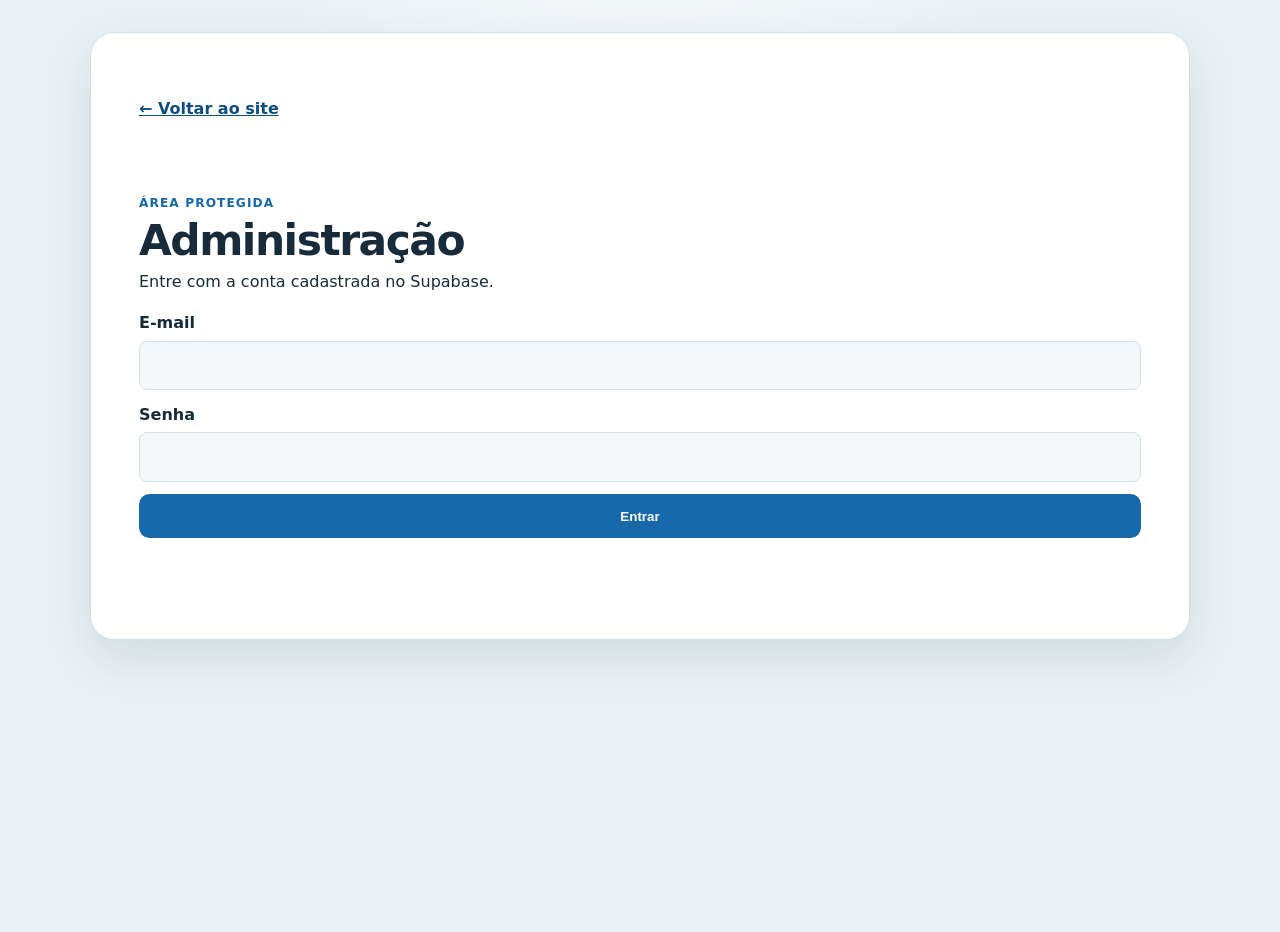
==== admin/index.html @ e7183176 "feat: adiciona portal integrado ao Supabase" ====
<!doctype html><html lang="pt-BR"><head><meta charset="utf-8"><meta name="viewport" content="width=device-width, initial-scale=1"><meta name="robots" content="noindex,nofollow"><title>Administração | IASD Vila Eduardo</title><link rel="stylesheet" href="../assets/css/site.css"></head><body class="admin-body"><main class="admin-shell"><a href="../index.html" class="text-link">← Voltar ao site</a><section id="loginView"><p class="eyebrow">Área protegida</p><h1>Administração</h1><p>Entre com a conta cadastrada no Supabase.</p><form id="loginForm" class="admin-form"><label>E-mail<input name="email" type="email" autocomplete="email" required></label><label>Senha<input name="password" type="password" autocomplete="current-password" required></label><button class="btn-primary">Entrar</button><p class="form-status" role="status"></p></form></section><section id="dashboardView" hidden><div class="admin-top"><div><p class="eyebrow">Painel</p><h1>Conteúdo do portal</h1><p id="adminIdentity"></p></div><button id="signOut" class="btn-secondary">Sair</button></div><p id="adminNotice" class="form-status" role="status"></p><div class="admin-grid"><section><h2>Novo evento</h2><form id="eventForm" class="admin-form"><label>Título<input name="title" required maxlength="120"></label><label>Descrição<textarea name="description" rows="3"></textarea></label><label>Data e horário<input name="starts_at" type="datetime-local" required></label><label>Local<input name="location"></label><label>Departamento<input name="department"></label><label class="check-label"><input name="published" type="checkbox" checked> Publicar agora</label><button class="btn-primary">Salvar evento</button></form></section><section><h2>Novo álbum</h2><form id="albumForm" class="admin-form"><label>Título<input name="title" required maxlength="120"></label><label>Descrição<textarea name="description" rows="3"></textarea></label><label>Data<input name="event_date" type="date"></label><label class="check-label"><input name="published" type="checkbox" checked> Publicar agora</label><button class="btn-primary">Criar álbum</button></form><div id="uploadArea" class="upload-area" hidden><p>Selecione um álbum para enviar fotos.</p></div></section></div><section><h2>Eventos cadastrados</h2><div id="eventAdminList" class="admin-list"></div></section><section><h2>Álbuns cadastrados</h2><div id="albumAdminList" class="admin-list"></div></section></section></main><script src="../assets/js/config.js"></script><script type="module" src="../assets/js/admin.js"></script></body></html>
---- assets/css/site.css ----
:root {
  --bg: #eaf1f6; --surface: #ffffff; --surface-alt: #f4f8fb; --text: #172b3a;
  --muted: #526575; --line: #d5e0e8; --accent: #1769aa; --accent-dark: #0e4d80;
  --focus: #0b75d1; --shadow: 0 18px 45px rgb(24 54 76 / .12); --soft-shadow: 0 8px 20px rgb(24 54 76 / .09);
  color-scheme: light;
}
html.dark-theme {
  --bg: #0b1926; --surface: #102a43; --surface-alt: #15344f; --text: #f1f7fc;
  --muted: #bdd0df; --line: #2b4d67; --accent: #6dc4ff; --accent-dark: #a8dcff;
  --focus: #a8dcff; --shadow: 0 18px 45px rgb(0 0 0 / .35); --soft-shadow: 0 8px 20px rgb(0 0 0 / .24);
  color-scheme: dark;
}
html.sabbath-mode { --bg: #f5f1eb; --surface: #fffdf9; --surface-alt: #f8f2eb; --text: #3e352c; --muted: #6e6257; --line: #e7dacf; --accent: #a6633d; --accent-dark: #814629; --focus: #8b4827; }
html.sabbath-mode.dark-theme { --bg: #211b16; --surface: #2c241e; --surface-alt: #352b23; --text: #f3eae0; --muted: #d5c5b6; --line: #58473a; --accent: #e1a47d; --accent-dark: #ffd1b1; --focus: #ffd1b1; }

* { box-sizing: border-box; }
html { scroll-behavior: smooth; scroll-padding-top: 5rem; }
body { min-width: 320px; margin: 0; background: radial-gradient(circle at 50% -20%, #ffffffa8 0, transparent 32%), var(--bg); color: var(--text); font: 400 1rem/1.55 system-ui, -apple-system, "Segoe UI", sans-serif; }
a { color: inherit; } h1, h2, h3, p { margin-top: 0; } h1, h2, h3 { text-wrap: balance; }
.sr-only { position: absolute; width: 1px; height: 1px; padding: 0; margin: -1px; overflow: hidden; clip: rect(0, 0, 0, 0); white-space: nowrap; border: 0; }
.skip-link { position: fixed; top: .75rem; left: .75rem; z-index: 30; padding: .7rem 1rem; border-radius: .5rem; background: var(--text); color: var(--surface); transform: translateY(-180%); transition: transform .2s ease; }
.skip-link:focus { transform: translateY(0); }

.site-nav { position: sticky; top: .75rem; z-index: 10; display: flex; justify-content: center; gap: .25rem; width: fit-content; max-width: calc(100% - 6rem); margin: .75rem auto -1.2rem; padding: .35rem; border: 1px solid color-mix(in srgb, var(--line), transparent 15%); border-radius: 999px; background: color-mix(in srgb, var(--surface), transparent 8%); box-shadow: var(--soft-shadow); backdrop-filter: blur(12px); }
.site-nav a { padding: .4rem .65rem; border-radius: 999px; color: var(--muted); font-size: .8rem; font-weight: 750; text-decoration: none; }
.site-nav a:hover { background: var(--surface-alt); color: var(--accent-dark); }

.page-shell { width: min(100% - 2rem, 820px); margin: clamp(2rem, 6vw, 4rem) auto; padding: clamp(1.25rem, 4vw, 3rem); border: 1px solid var(--line); border-radius: 1.75rem; background: var(--surface); box-shadow: var(--shadow); overflow: clip; }
.hero { position: relative; isolation: isolate; padding: clamp(1.5rem, 4vw, 2.5rem); border: 1px solid color-mix(in srgb, var(--accent), transparent 76%); border-radius: 1.25rem; background: linear-gradient(135deg, color-mix(in srgb, var(--accent), transparent 94%), transparent 52%), var(--surface-alt); text-align: center; overflow: hidden; }
.hero-art { position: absolute; inset: auto -7rem -15rem auto; z-index: -1; width: 29rem; pointer-events: none; opacity: .045; }
.hero-art img { width: 100%; height: auto; filter: brightness(0) invert(1); }
.logo { display: block; width: min(100%, 290px); height: auto; margin: 0 auto 1rem; }
.eyebrow, .section-kicker { margin-bottom: .35rem; color: var(--accent); font-size: .76rem; font-weight: 850; letter-spacing: .09em; text-transform: uppercase; }
h1 { margin-bottom: .4rem; font-size: clamp(1.85rem, 6vw, 2.65rem); line-height: 1.08; letter-spacing: -.035em; }
h2 { margin-bottom: 0; font-size: clamp(1.45rem, 4vw, 1.85rem); line-height: 1.15; letter-spacing: -.025em; }
h3 { font-size: 1.06rem; line-height: 1.25; }
.welcome-message { margin-bottom: 1rem; font-weight: 700; }
.bible-verse { max-width: 42rem; margin: 1rem auto 0; padding: .9rem 1rem; border-inline-start: 4px solid var(--accent); border-radius: 0 .75rem .75rem 0; background: color-mix(in srgb, var(--surface), transparent 20%); color: var(--muted); font-size: .94rem; text-align: left; }
.bible-verse cite { display: block; margin-top: .2rem; font-style: normal; font-weight: 750; }
.hero-actions { display: flex; flex-wrap: wrap; justify-content: center; gap: .65rem; margin-top: 1.25rem; }
.hero-primary, .hero-secondary { display: inline-flex; align-items: center; justify-content: center; gap: .45rem; min-height: 2.8rem; padding: .65rem 1rem; border: 2px solid var(--accent); border-radius: .7rem; font-size: .9rem; font-weight: 800; text-decoration: none; transition: transform .2s ease, box-shadow .2s ease, background-color .2s ease; }
.hero-primary { background: var(--accent); color: #fff; box-shadow: 0 8px 16px color-mix(in srgb, var(--accent), transparent 70%); }
.hero-secondary { color: var(--accent-dark); background: color-mix(in srgb, var(--surface), transparent 12%); }

section { margin-top: clamp(2.75rem, 7vw, 4.5rem); }
.section-heading { margin-bottom: 1rem; }
.schedule-section { padding: clamp(1rem, 3vw, 1.6rem); border: 1px solid var(--line); border-radius: 1.15rem; background: var(--surface-alt); }
.schedule-countdown { display: inline-flex; margin-bottom: 1rem; padding: .45rem .75rem; border: 1px solid color-mix(in srgb, var(--accent), transparent 72%); border-radius: 999px; color: var(--accent-dark); background: color-mix(in srgb, var(--accent), transparent 94%); font-size: .87rem; font-weight: 750; }
.schedule-grid { display: grid; grid-template-columns: repeat(2, minmax(0, 1fr)); gap: .8rem; padding: 0; margin: 0; list-style: none; }
.schedule-card { display: flex; gap: .7rem; min-width: 0; padding: 1rem; border: 1px solid var(--line); border-radius: .85rem; background: var(--surface); box-shadow: 0 1px 0 rgb(255 255 255 / .3) inset; transition: transform .2s ease, border-color .2s ease, box-shadow .2s ease; }
.schedule-card:hover { transform: translateY(-2px); border-color: color-mix(in srgb, var(--accent), var(--line) 55%); box-shadow: var(--soft-shadow); }
.schedule-card.is-next-event { border-color: var(--accent); box-shadow: 0 0 0 3px color-mix(in srgb, var(--accent), transparent 85%); }
.schedule-icon { font-size: 1.4rem; }.schedule-card h3 { margin-bottom: .1rem; }.schedule-card p { margin-bottom: 0; color: var(--muted); font-size: .85rem; }.schedule-card .schedule-time { color: var(--accent); font-size: 1.12rem; font-weight: 850; }.schedule-invite { margin: 1rem 0 0; color: var(--muted); }
.inline-action { display: inline-flex; gap: .35rem; align-items: center; margin-top: .75rem; padding: .45rem .6rem; border-radius: .5rem; background: #167d47; color: #fff; font-size: .78rem; font-weight: 750; text-decoration: none; }

.channels-section > p { color: var(--muted); }.link-list { display: grid; gap: .7rem; }.link { display: grid; grid-template-columns: 1.6rem 1fr auto; align-items: center; gap: .35rem; min-height: 3.65rem; padding: .75rem 1rem; border: 1px solid transparent; border-radius: .85rem; color: #fff; font-weight: 750; text-decoration: none; box-shadow: 0 3px 8px rgb(0 0 0 / .07); transition: transform .2s ease, box-shadow .2s ease, filter .2s ease; }.link:hover { transform: translateY(-2px); box-shadow: 0 9px 18px rgb(0 0 0 / .13); }.link span { font-size: .78rem; font-weight: 600; opacity: .88; }.instagram { background: #b92d67; }.instagram-jovens { background: linear-gradient(135deg, #168dcc, #9d3174); }.youtube-official { background: #c62828; }.location { background: #2764b2; }.prayer { background: #7b3c98; }.whatsapp { background: #167d47; }
.service-links { display: flex; flex-wrap: wrap; gap: .5rem 1rem; margin-top: 1rem; }.service-links a { color: var(--accent-dark); font-size: .9rem; font-weight: 750; }

.department-list { display: grid; gap: 1rem; }.department-block { position: relative; padding: 1.3rem; border: 1px solid var(--line); border-radius: 1rem; background: var(--surface-alt); overflow: hidden; transition: transform .2s ease, border-color .2s ease, box-shadow .2s ease; }.department-block:hover { transform: translateY(-3px); border-color: color-mix(in srgb, var(--accent), var(--line) 55%); box-shadow: var(--soft-shadow); }.department-block h3 { margin-bottom: .5rem; }.department-block p { color: var(--muted); }.department-icon, .department-logo { display: grid; place-items: center; width: 3.75rem; height: 3.75rem; margin-bottom: .75rem; border-radius: .8rem; background: var(--surface); color: #138db8; font-size: 1.8rem; object-fit: contain; }.interessados .department-logo { border: 2px solid #c95454; }.aventureiros .department-logo { border: 2px solid #6a04f0; }.asa .department-logo { border: 2px solid #0a9d54; }.desbravadores .department-logo { border: 2px solid #f85d04; }
.button-group { display: flex; flex-wrap: wrap; gap: .6rem; }.btn-primary, .btn-secondary { display: inline-flex; align-items: center; justify-content: center; min-height: 2.75rem; padding: .6rem .9rem; border: 2px solid var(--accent); border-radius: .65rem; font-weight: 800; text-decoration: none; transition: transform .2s ease, box-shadow .2s ease; }.btn-primary { color: #fff; background: var(--accent); }.btn-secondary { color: var(--accent-dark); background: transparent; }.interessados .btn-primary { background: #c95454; border-color: #c95454; }.aventureiros .btn-primary { background: #6a04f0; border-color: #6a04f0; }.asa .btn-primary { background: #09864a; border-color: #09864a; }.desbravadores .btn-primary { background: #dc5708; border-color: #dc5708; }
footer { margin-top: 3rem; padding-top: 1rem; border-top: 1px solid var(--line); color: var(--muted); font-size: .85rem; text-align: center; }footer p { margin-bottom: .25rem; }
.theme-toggle { position: fixed; top: 1rem; right: 1rem; z-index: 20; display: inline-flex; align-items: center; gap: .4rem; min-height: 2.75rem; padding: .55rem .7rem; border: 1px solid var(--line); border-radius: 999px; background: color-mix(in srgb, var(--surface), transparent 5%); color: var(--text); box-shadow: var(--soft-shadow); backdrop-filter: blur(12px); cursor: pointer; }.theme-toggle-label { font-size: .78rem; font-weight: 750; }
a:focus-visible, button:focus-visible { outline: 3px solid var(--focus); outline-offset: 3px; }.hero-primary:hover, .hero-secondary:hover, .btn-primary:hover, .btn-secondary:hover { transform: translateY(-2px); box-shadow: var(--soft-shadow); }
html.js-enabled [data-reveal] { opacity: 0; transform: translateY(14px); transition: opacity .5s ease, transform .5s ease; }html.js-enabled [data-reveal].is-visible { opacity: 1; transform: translateY(0); }
@media (max-width: 540px) { .site-nav { max-width: calc(100% - 4.75rem); }.site-nav a { padding-inline: .5rem; font-size: .74rem; }.page-shell { width: min(100% - 1rem, 820px); padding: 1rem; border-radius: 1rem; }.hero { padding: 1.35rem 1rem; }.theme-toggle-label { display: none; }.schedule-grid { grid-template-columns: 1fr; }.link { grid-template-columns: 1.6rem 1fr; }.link span:not(.sr-only) { grid-column: 2; }.hero-actions { flex-direction: column; }.hero-actions a { width: 100%; }.button-group > * { flex: 1 1 100%; } }
@media (min-width: 640px) { .department-list { grid-template-columns: repeat(2, minmax(0, 1fr)); } }
@media (prefers-reduced-motion: reduce) { html { scroll-behavior: auto; }*, *::before, *::after { transition: none !important; animation: none !important; } }

/* Portal dinâmico */
.portal-nav { position: relative; z-index: 10; display: flex; justify-content: center; flex-wrap: wrap; gap: .25rem; margin: 1rem auto -1rem; padding: .35rem; width: fit-content; border: 1px solid var(--line); border-radius: 999px; background: var(--surface); box-shadow: var(--soft-shadow); }
.portal-nav a { padding: .4rem .65rem; border-radius: 999px; color: var(--muted); font-size: .82rem; font-weight: 750; text-decoration: none; }.portal-nav a[aria-current="page"], .portal-nav a:hover { background: var(--surface-alt); color: var(--accent-dark); }.dynamic-section { padding-top: .25rem; }.content-grid { display: grid; gap: 1rem; }.event-card, .album-card, .gallery-album { overflow: hidden; border: 1px solid var(--line); border-radius: 1rem; background: var(--surface-alt); }.event-card { display: grid; grid-template-columns: 10rem 1fr; }.event-card img { width: 100%; height: 100%; min-height: 10rem; object-fit: cover; }.event-card > div, .album-card > div { padding: 1rem 1.15rem; }.card-kicker { margin-bottom: .25rem; color: var(--accent); font-size: .75rem; font-weight: 800; text-transform: uppercase; letter-spacing: .05em; }.event-card h3, .event-card h2, .album-card h3, .album-card h2 { margin-bottom: .4rem; }.event-card p:last-child, .album-card p:last-child { margin-bottom: 0; color: var(--muted); }.event-meta { color: var(--accent-dark) !important; font-weight: 700; font-size: .9rem; }.albums-grid { grid-template-columns: repeat(3, minmax(0,1fr)); }.album-card { display: block; color: inherit; text-decoration: none; }.album-card img, .album-placeholder { display: grid; place-items: center; width: 100%; aspect-ratio: 4/3; object-fit: cover; background: var(--line); font-size: 2rem; }.empty-state { padding: 1.2rem; border: 1px dashed var(--line); border-radius: .8rem; color: var(--muted); text-align: center; }.text-link { display: inline-block; margin-top: 1rem; color: var(--accent-dark); font-weight: 800; }.page-header { padding: 2rem 0 .5rem; text-align: center; }.page-header > p:last-child { color: var(--muted); }.agenda-grid { max-width: 50rem; margin: auto; }.gallery-album { margin-bottom: 1.5rem; }.photo-grid { display: grid; grid-template-columns: repeat(auto-fill,minmax(9rem,1fr)); gap: .35rem; padding: .35rem; }.photo-grid button { padding: 0; border: 0; background: none; cursor: zoom-in; }.photo-grid img { display: block; width: 100%; aspect-ratio: 1; object-fit: cover; }.lightbox { width: min(96vw, 1100px); padding: 0; border: 0; background: #05090d; }.lightbox::backdrop { background: rgb(0 0 0 / .85); }.lightbox img { display: block; width: 100%; max-height: 85vh; object-fit: contain; }.lightbox button { position: absolute; top: 50%; border: 0; color: #fff; background: rgb(0 0 0 / .5); font-size: 2rem; cursor: pointer; }.lightbox-close { top: .5rem !important; right: .5rem; }.lightbox-previous { left: .5rem; }.lightbox-next { right: .5rem; }
.admin-body { min-height: 100vh; }.admin-shell { width: min(100% - 2rem, 1100px); margin: 2rem auto; padding: clamp(1.25rem,4vw,3rem); border: 1px solid var(--line); border-radius: 1.5rem; background: var(--surface); box-shadow: var(--shadow); }.admin-top { display: flex; justify-content: space-between; gap: 1rem; align-items: start; }.admin-grid { display: grid; grid-template-columns: repeat(2,minmax(0,1fr)); gap: 1.5rem; }.admin-form { display: grid; gap: .8rem; }.admin-form label { display: grid; gap: .3rem; font-weight: 700; }.admin-form input, .admin-form textarea { width: 100%; padding: .7rem; border: 1px solid var(--line); border-radius: .5rem; color: var(--text); background: var(--surface-alt); font: inherit; }.check-label { display: flex !important; align-items: center; }.check-label input { width: auto; }.form-status { min-height: 1.5em; color: var(--accent-dark); font-weight: 700; }.admin-list { display: grid; gap: .5rem; }.admin-list div { display: flex; align-items: center; gap: .7rem; padding: .7rem; border: 1px solid var(--line); border-radius: .5rem; }.admin-list span { flex: 1; color: var(--muted); font-size: .9rem; }.admin-list button { border: 0; color: #fff; background: #b42318; border-radius: .4rem; padding: .4rem .6rem; cursor: pointer; }
@media (max-width: 640px) { .portal-nav { margin-top: .75rem; }.albums-grid, .admin-grid { grid-template-columns: 1fr; }.event-card { grid-template-columns: 1fr; }.event-card img { max-height: 14rem; }.admin-top { display: grid; }.admin-list div { align-items: start; flex-wrap: wrap; }.admin-list span { flex-basis: 100%; } }
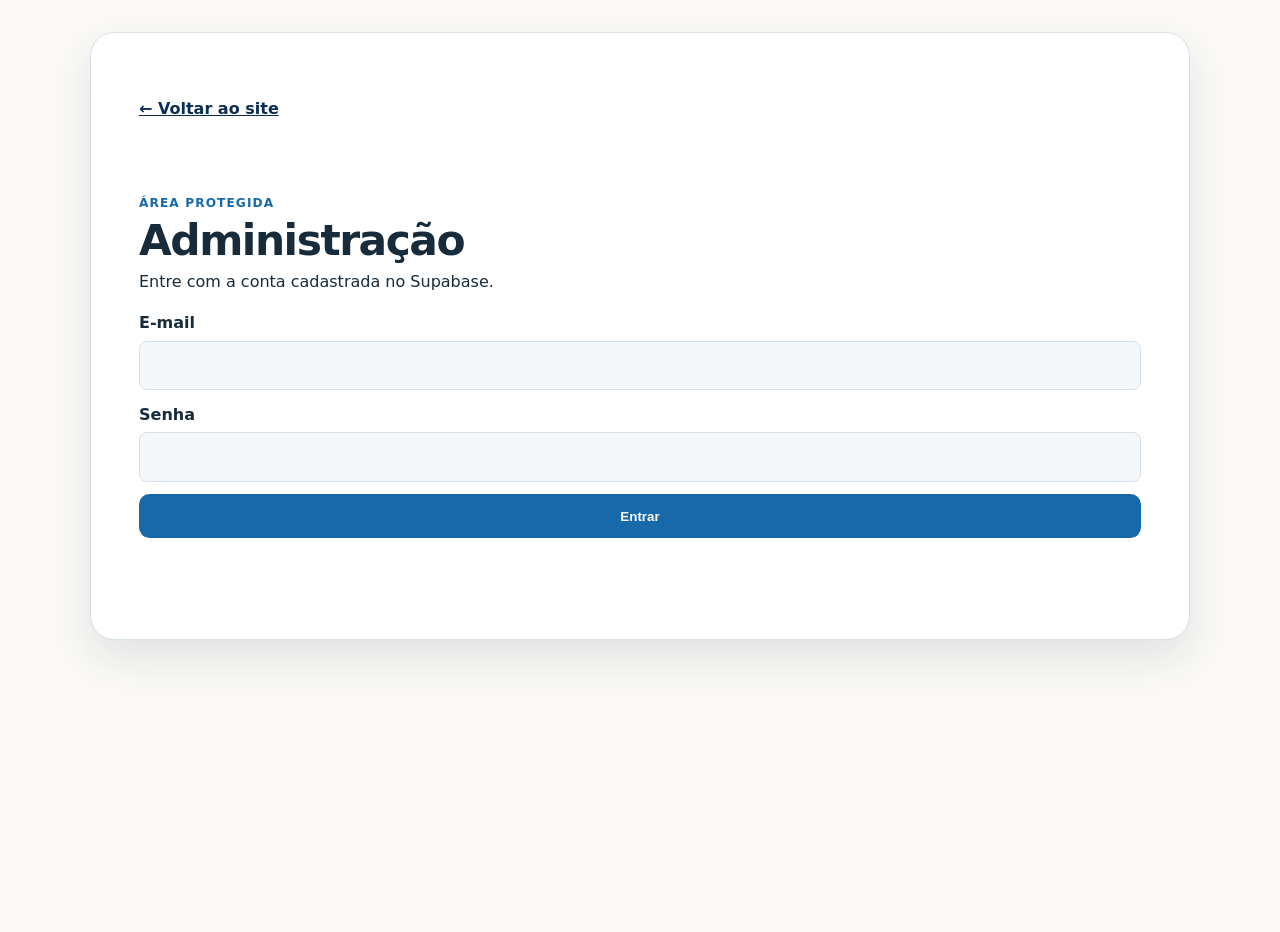
==== commit 5ced67ae: "Renova identidade visual do portal" ====
--- a/admin/index.html
+++ b/admin/index.html
@@ -1 +1,13 @@
-<!doctype html><html lang="pt-BR"><head><meta charset="utf-8"><meta name="viewport" content="width=device-width, initial-scale=1"><meta name="robots" content="noindex,nofollow"><title>Administração | IASD Vila Eduardo</title><link rel="stylesheet" href="../assets/css/site.css"></head><body class="admin-body"><main class="admin-shell"><a href="../index.html" class="text-link">← Voltar ao site</a><section id="loginView"><p class="eyebrow">Área protegida</p><h1>Administração</h1><p>Entre com a conta cadastrada no Supabase.</p><form id="loginForm" class="admin-form"><label>E-mail<input name="email" type="email" autocomplete="email" required></label><label>Senha<input name="password" type="password" autocomplete="current-password" required></label><button class="btn-primary">Entrar</button><p class="form-status" role="status"></p></form></section><section id="dashboardView" hidden><div class="admin-top"><div><p class="eyebrow">Painel</p><h1>Conteúdo do portal</h1><p id="adminIdentity"></p></div><button id="signOut" class="btn-secondary">Sair</button></div><p id="adminNotice" class="form-status" role="status"></p><div class="admin-grid"><section><h2>Novo evento</h2><form id="eventForm" class="admin-form"><label>Título<input name="title" required maxlength="120"></label><label>Descrição<textarea name="description" rows="3"></textarea></label><label>Data e horário<input name="starts_at" type="datetime-local" required></label><label>Local<input name="location"></label><label>Departamento<input name="department"></label><label class="check-label"><input name="published" type="checkbox" checked> Publicar agora</label><button class="btn-primary">Salvar evento</button></form></section><section><h2>Novo álbum</h2><form id="albumForm" class="admin-form"><label>Título<input name="title" required maxlength="120"></label><label>Descrição<textarea name="description" rows="3"></textarea></label><label>Data<input name="event_date" type="date"></label><label class="check-label"><input name="published" type="checkbox" checked> Publicar agora</label><button class="btn-primary">Criar álbum</button></form><div id="uploadArea" class="upload-area" hidden><p>Selecione um álbum para enviar fotos.</p></div></section></div><section><h2>Eventos cadastrados</h2><div id="eventAdminList" class="admin-list"></div></section><section><h2>Álbuns cadastrados</h2><div id="albumAdminList" class="admin-list"></div></section></section></main><script src="../assets/js/config.js"></script><script type="module" src="../assets/js/admin.js"></script></body></html>
+<!doctype html>
+<html lang="pt-BR"><head>
+<meta charset="utf-8"><meta name="viewport" content="width=device-width, initial-scale=1"><meta name="robots" content="noindex,nofollow">
+<title>Administração | IASD Vila Eduardo</title><link rel="icon" type="image/png" href="../assets/images/fachada-iasd-vila-eduardo.png"><link rel="stylesheet" href="../assets/css/site.css">
+</head><body class="admin-body"><main class="admin-shell">
+<a href="../index.html" class="text-link">← Voltar ao site</a>
+<section id="loginView"><p class="eyebrow">Área protegida</p><h1>Administração</h1><p>Entre com a conta cadastrada no Supabase.</p><form id="loginForm" class="admin-form"><label>E-mail<input name="email" type="email" autocomplete="email" required></label><label>Senha<input name="password" type="password" autocomplete="current-password" required></label><button class="btn-primary">Entrar</button><p class="form-status" role="status"></p></form></section>
+<section id="dashboardView" hidden><div class="admin-top"><div><p class="eyebrow">Painel</p><h1>Conteúdo do portal</h1><p id="adminIdentity"></p></div><button id="signOut" class="btn-secondary">Sair</button></div><p id="adminNotice" class="form-status" role="status"></p>
+<div class="admin-grid"><section><h2>Novo evento</h2><form id="eventForm" class="admin-form"><label>Título<input name="title" required maxlength="120"></label><label>Descrição<textarea name="description" rows="3"></textarea></label><label>Data e horário<input name="starts_at" type="datetime-local" required></label><label>Local<input name="location"></label><label>Departamento<input name="department"></label><label class="check-label"><input name="published" type="checkbox" checked> Publicar agora</label><button class="btn-primary">Salvar evento</button></form></section>
+<section><h2>Novo álbum</h2><form id="albumForm" class="admin-form"><label>Título<input name="title" required maxlength="120"></label><label>Descrição<textarea name="description" rows="3"></textarea></label><label>Data<input name="event_date" type="date"></label><label class="check-label"><input name="published" type="checkbox" checked> Publicar agora</label><button class="btn-primary">Criar álbum</button></form>
+<form id="uploadForm" class="admin-form upload-area"><h3>Adicionar fotos</h3><label>Álbum<select id="photoAlbum" name="album_id" required></select></label><label class="drop-zone" id="dropZone">Arraste fotos aqui ou clique para selecionar<input name="photos" type="file" accept="image/jpeg,image/png,image/webp" multiple required></label><p class="upload-help">JPG, PNG ou WebP · até 50 MB. O original é preservado; versões WebP leves são geradas para a galeria.</p><button class="btn-primary">Enviar fotos</button><p class="form-status" role="status"></p></form></section></div>
+<section><h2>Eventos cadastrados</h2><div id="eventAdminList" class="admin-list"></div></section><section><h2>Álbuns cadastrados</h2><div id="albumAdminList" class="admin-list"></div></section><section id="photoManager" hidden><div class="admin-top"><h2 id="photoManagerTitle">Fotos do álbum</h2><button type="button" id="closePhotoManager" class="btn-secondary">Fechar</button></div><div id="photoAdminList" class="photo-admin-grid"></div></section>
+</section></main><script src="../assets/js/config.js"></script><script type="module" src="../assets/js/admin.js"></script></body></html>
--- a/assets/css/site.css
+++ b/assets/css/site.css
@@ -30,6 +30,7 @@
 .hero-art { position: absolute; inset: auto -7rem -15rem auto; z-index: -1; width: 29rem; pointer-events: none; opacity: .045; }
 .hero-art img { width: 100%; height: auto; filter: brightness(0) invert(1); }
 .logo { display: block; width: min(100%, 290px); height: auto; margin: 0 auto 1rem; }
+.logo-fachada { width: min(100%, 480px); aspect-ratio: 3 / 2; border-radius: 1rem; object-fit: cover; box-shadow: var(--soft-shadow); }
 .eyebrow, .section-kicker { margin-bottom: .35rem; color: var(--accent); font-size: .76rem; font-weight: 850; letter-spacing: .09em; text-transform: uppercase; }
 h1 { margin-bottom: .4rem; font-size: clamp(1.85rem, 6vw, 2.65rem); line-height: 1.08; letter-spacing: -.035em; }
 h2 { margin-bottom: 0; font-size: clamp(1.45rem, 4vw, 1.85rem); line-height: 1.15; letter-spacing: -.025em; }
@@ -70,4 +71,21 @@
 .portal-nav { position: relative; z-index: 10; display: flex; justify-content: center; flex-wrap: wrap; gap: .25rem; margin: 1rem auto -1rem; padding: .35rem; width: fit-content; border: 1px solid var(--line); border-radius: 999px; background: var(--surface); box-shadow: var(--soft-shadow); }
 .portal-nav a { padding: .4rem .65rem; border-radius: 999px; color: var(--muted); font-size: .82rem; font-weight: 750; text-decoration: none; }.portal-nav a[aria-current="page"], .portal-nav a:hover { background: var(--surface-alt); color: var(--accent-dark); }.dynamic-section { padding-top: .25rem; }.content-grid { display: grid; gap: 1rem; }.event-card, .album-card, .gallery-album { overflow: hidden; border: 1px solid var(--line); border-radius: 1rem; background: var(--surface-alt); }.event-card { display: grid; grid-template-columns: 10rem 1fr; }.event-card img { width: 100%; height: 100%; min-height: 10rem; object-fit: cover; }.event-card > div, .album-card > div { padding: 1rem 1.15rem; }.card-kicker { margin-bottom: .25rem; color: var(--accent); font-size: .75rem; font-weight: 800; text-transform: uppercase; letter-spacing: .05em; }.event-card h3, .event-card h2, .album-card h3, .album-card h2 { margin-bottom: .4rem; }.event-card p:last-child, .album-card p:last-child { margin-bottom: 0; color: var(--muted); }.event-meta { color: var(--accent-dark) !important; font-weight: 700; font-size: .9rem; }.albums-grid { grid-template-columns: repeat(3, minmax(0,1fr)); }.album-card { display: block; color: inherit; text-decoration: none; }.album-card img, .album-placeholder { display: grid; place-items: center; width: 100%; aspect-ratio: 4/3; object-fit: cover; background: var(--line); font-size: 2rem; }.empty-state { padding: 1.2rem; border: 1px dashed var(--line); border-radius: .8rem; color: var(--muted); text-align: center; }.text-link { display: inline-block; margin-top: 1rem; color: var(--accent-dark); font-weight: 800; }.page-header { padding: 2rem 0 .5rem; text-align: center; }.page-header > p:last-child { color: var(--muted); }.agenda-grid { max-width: 50rem; margin: auto; }.gallery-album { margin-bottom: 1.5rem; }.photo-grid { display: grid; grid-template-columns: repeat(auto-fill,minmax(9rem,1fr)); gap: .35rem; padding: .35rem; }.photo-grid button { padding: 0; border: 0; background: none; cursor: zoom-in; }.photo-grid img { display: block; width: 100%; aspect-ratio: 1; object-fit: cover; }.lightbox { width: min(96vw, 1100px); padding: 0; border: 0; background: #05090d; }.lightbox::backdrop { background: rgb(0 0 0 / .85); }.lightbox img { display: block; width: 100%; max-height: 85vh; object-fit: contain; }.lightbox button { position: absolute; top: 50%; border: 0; color: #fff; background: rgb(0 0 0 / .5); font-size: 2rem; cursor: pointer; }.lightbox-close { top: .5rem !important; right: .5rem; }.lightbox-previous { left: .5rem; }.lightbox-next { right: .5rem; }
 .admin-body { min-height: 100vh; }.admin-shell { width: min(100% - 2rem, 1100px); margin: 2rem auto; padding: clamp(1.25rem,4vw,3rem); border: 1px solid var(--line); border-radius: 1.5rem; background: var(--surface); box-shadow: var(--shadow); }.admin-top { display: flex; justify-content: space-between; gap: 1rem; align-items: start; }.admin-grid { display: grid; grid-template-columns: repeat(2,minmax(0,1fr)); gap: 1.5rem; }.admin-form { display: grid; gap: .8rem; }.admin-form label { display: grid; gap: .3rem; font-weight: 700; }.admin-form input, .admin-form textarea { width: 100%; padding: .7rem; border: 1px solid var(--line); border-radius: .5rem; color: var(--text); background: var(--surface-alt); font: inherit; }.check-label { display: flex !important; align-items: center; }.check-label input { width: auto; }.form-status { min-height: 1.5em; color: var(--accent-dark); font-weight: 700; }.admin-list { display: grid; gap: .5rem; }.admin-list div { display: flex; align-items: center; gap: .7rem; padding: .7rem; border: 1px solid var(--line); border-radius: .5rem; }.admin-list span { flex: 1; color: var(--muted); font-size: .9rem; }.admin-list button { border: 0; color: #fff; background: #b42318; border-radius: .4rem; padding: .4rem .6rem; cursor: pointer; }
+.admin-form select { width: 100%; padding: .7rem; border: 1px solid var(--line); border-radius: .5rem; color: var(--text); background: var(--surface-alt); font: inherit; }.upload-area { margin-top: 1.5rem; padding-top: 1.25rem; border-top: 1px solid var(--line); }.upload-area h3 { margin-bottom: 0; }.drop-zone { min-height: 8rem; place-items: center; padding: 1rem; border: 2px dashed var(--accent); border-radius: .75rem; color: var(--accent-dark); text-align: center; cursor: pointer; }.drop-zone input { width: 1px; height: 1px; padding: 0; border: 0; opacity: 0; }.drop-zone.is-dragging { background: color-mix(in srgb, var(--accent), transparent 88%); }.upload-help { margin: -.4rem 0 0; color: var(--muted); font-size: .85rem; }
+.gallery-album { padding: 0; }.gallery-album > button { display: block; width: 100%; padding: 0; border: 0; color: inherit; background: transparent; text-align: left; cursor: pointer; }.gallery-album > button:hover h2, .open-album { color: var(--accent-dark); }.open-album { display: inline-block; margin-top: .7rem; font-weight: 800; }.album-dialog { width: min(96vw, 1100px); max-height: 90vh; padding: 1rem; border: 0; border-radius: 1rem; color: var(--text); background: var(--surface); }.album-dialog::backdrop { background: rgb(0 0 0 / .72); }.dialog-header { display: flex; justify-content: space-between; gap: 1rem; align-items: start; }.dialog-header h2 { margin-bottom: .35rem; }.dialog-header p { color: var(--muted); }.dialog-close { flex: 0 0 auto; width: 2.5rem; height: 2.5rem; border: 0; border-radius: 50%; color: var(--text); background: var(--surface-alt); font-size: 1.7rem; cursor: pointer; }.photo-admin-grid { display: grid; grid-template-columns: repeat(auto-fill, minmax(10rem, 1fr)); gap: 1rem; }.photo-admin-grid article { overflow: hidden; border: 1px solid var(--line); border-radius: .7rem; background: var(--surface-alt); }.photo-admin-grid img { display: block; width: 100%; aspect-ratio: 1; object-fit: cover; }.photo-admin-grid button { width: 100%; padding: .65rem; border: 0; color: #fff; background: #b42318; font-weight: 700; cursor: pointer; }
 @media (max-width: 640px) { .portal-nav { margin-top: .75rem; }.albums-grid, .admin-grid { grid-template-columns: 1fr; }.event-card { grid-template-columns: 1fr; }.event-card img { max-height: 14rem; }.admin-top { display: grid; }.admin-list div { align-items: start; flex-wrap: wrap; }.admin-list span { flex-basis: 100%; } }
+
+/* Galeria escalável: o diálogo rola e acrescenta apenas o próximo lote de fotos. */
+.album-dialog { overflow: auto; }.gallery-sentinel { min-height: 2.5rem; padding: .75rem; color: var(--muted); font-size: .9rem; text-align: center; }.photo-skeleton { display: block; aspect-ratio: 1; border-radius: .25rem; background: linear-gradient(90deg, var(--surface-alt), var(--line), var(--surface-alt)); background-size: 200% 100%; animation: gallery-shimmer 1.2s infinite; }.download-photo { position: absolute; right: 1rem; bottom: 1rem; padding: .6rem .85rem; border-radius: .5rem; color: #fff; background: var(--accent); font-weight: 800; text-decoration: none; }@keyframes gallery-shimmer { to { background-position: -200% 0; } }
+
+/* Home institucional */
+:root { --navy: #071b33; --navy-2: #0c2e54; --gold: #d7ae62; --cream: #fbfaf7; --text-serif: "Playfair Display", Georgia, serif; --text-sans: "DM Sans", system-ui, sans-serif; }
+body { background: var(--cream); font-family: var(--text-sans); }.site-header { position: sticky; top: 0; z-index: 50; display: flex; align-items: center; gap: clamp(.5rem, 2vw, 1.25rem); min-height: 5rem; padding: .7rem clamp(1rem, 4vw, 4rem); border-bottom: 1px solid rgb(255 255 255 / .12); color: #fff; background: rgb(7 27 51 / .84); backdrop-filter: blur(16px); transition: min-height .25s ease, background-color .25s ease, box-shadow .25s ease; }.site-header.is-scrolled { min-height: 4.25rem; background: rgb(7 27 51 / .96); box-shadow: 0 8px 24px rgb(0 0 0 / .18); }.brand { display: inline-flex; align-items: center; gap: .55rem; color: inherit; text-decoration: none; }.brand img { width: 2.5rem; height: 2.5rem; border-radius: 50%; object-fit: cover; }.brand span { display: grid; line-height: 1; }.brand strong { font-size: .95rem; letter-spacing: .13em; }.brand small { margin-top: .25rem; font-size: .72rem; letter-spacing: .06em; }.main-nav { display: flex; justify-content: center; gap: clamp(.65rem, 2vw, 1.5rem); flex: 1; }.main-nav a { color: rgb(255 255 255 / .82); font-size: .88rem; font-weight: 600; text-decoration: none; }.main-nav a:hover { color: #fff; }.visit-button { display: inline-flex; align-items: center; gap: .4rem; padding: .65rem .9rem; border-radius: 999px; color: var(--navy); background: var(--gold); font-size: .85rem; font-weight: 800; text-decoration: none; }.theme-toggle { position: static; min-height: 2.4rem; color: #fff; border-color: rgb(255 255 255 / .22); background: rgb(255 255 255 / .1); box-shadow: none; }.menu-toggle { display: none; min-width: 2.5rem; min-height: 2.5rem; border: 1px solid rgb(255 255 255 / .25); border-radius: .6rem; color: #fff; background: transparent; font-size: 1rem; cursor: pointer; }
+.hero { min-height: min(48rem, calc(100vh - 5rem)); display: grid; place-items: center; padding: clamp(5rem, 12vw, 10rem) clamp(1.25rem, 7vw, 7rem); border: 0; border-radius: 0; background: var(--navy); text-align: left; }.hero-image { position: absolute; inset: 0; width: 100%; height: 100%; object-fit: cover; opacity: .8; }.hero-overlay { position: absolute; inset: 0; background: linear-gradient(90deg, rgb(4 20 38 / .93), rgb(4 20 38 / .7) 48%, rgb(4 20 38 / .22)), linear-gradient(0deg, rgb(4 20 38 / .55), transparent 45%); }.hero-content { position: relative; width: min(100%, 47rem); margin-right: auto; color: #fff; }.eyebrow-light { color: #f0cc87; }.hero h1 { max-width: 42rem; margin: .2rem 0 1rem; color: #fff; font-family: var(--text-serif); font-size: clamp(3rem, 7vw, 6rem); line-height: .98; letter-spacing: -.06em; }.hero-lead { max-width: 38rem; font-size: clamp(1.05rem, 2vw, 1.23rem); color: rgb(255 255 255 / .88); }.bible-verse-hero { margin: 1.5rem 0 0; max-width: 36rem; border-color: var(--gold); color: rgb(255 255 255 / .86); background: rgb(255 255 255 / .09); }.hero-primary { border: 0; color: var(--navy); background: var(--gold); }.hero-secondary { color: #fff; border-color: rgb(255 255 255 / .6); background: rgb(255 255 255 / .08); }.scroll-cue { position: absolute; bottom: 1.5rem; left: 50%; display: inline-flex; align-items: center; gap: .5rem; color: rgb(255 255 255 / .78); font-size: .78rem; text-decoration: none; transform: translateX(-50%); }.scroll-cue span { width: .6rem; height: .6rem; border-right: 1px solid currentColor; border-bottom: 1px solid currentColor; transform: rotate(45deg); }
+.next-meeting { display: grid; grid-template-columns: auto 1fr auto; align-items: center; gap: clamp(1rem, 3vw, 2rem); width: min(100% - 2rem, 1100px); margin: -3rem auto 0; padding: clamp(1.25rem, 3vw, 2rem); border: 1px solid rgb(215 174 98 / .45); border-radius: 1.25rem; background: var(--surface); box-shadow: 0 20px 45px rgb(5 28 52 / .16); position: relative; z-index: 2; }.meeting-icon { display: grid; place-items: center; width: 3.5rem; aspect-ratio: 1; border-radius: 1rem; color: var(--gold); background: var(--navy); font-size: 1.45rem; }.next-meeting h2 { font-family: var(--text-serif); }.next-meeting .schedule-countdown { margin: .5rem 0 0; }.meeting-actions { display: flex; flex-wrap: wrap; justify-content: end; gap: .6rem; }.meeting-actions .btn-primary, .meeting-actions .btn-secondary { min-height: 2.5rem; font-size: .85rem; }
+.section-wrap { width: min(100% - 2rem, 1100px); margin: clamp(4.5rem, 9vw, 7rem) auto; }.center-heading { max-width: 42rem; margin-inline: auto; text-align: center; }.center-heading > p:last-child, .section-heading > p:last-child { margin-top: .7rem; color: var(--muted); }.split-heading { display: flex; align-items: end; justify-content: space-between; gap: 1rem; }.section-heading h2, .visit-copy h2, .prayer-section h2, .giving-section h2 { font-family: var(--text-serif); font-size: clamp(2.1rem, 4vw, 3.3rem); }.schedules .schedule-grid { grid-template-columns: repeat(4, minmax(0, 1fr)); }.schedule-card { display: block; padding: 1.35rem; border: 1px solid rgb(7 27 51 / .1); border-radius: 1rem; background: #fff; }.schedule-card:hover { transform: translateY(-5px); }.schedule-icon { display: grid; place-items: center; width: 2.7rem; aspect-ratio: 1; margin-bottom: 1rem; border-radius: .8rem; color: var(--navy); background: #edf3f7; font-size: 1.15rem; }.sunday .schedule-icon { background: #fef1d8; }.wednesday .schedule-icon { background: #e4f0ff; }.friday .schedule-icon { background: #e8f7ef; }.sabbath .schedule-icon { background: #f4eafa; }.schedule-card.is-next-event { border-color: var(--gold); box-shadow: 0 0 0 3px rgb(215 174 98 / .2); }.inline-action { background: var(--navy-2); }
+.visit-section { display: grid; grid-template-columns: minmax(0, .95fr) minmax(0, 1.05fr); width: min(100% - 2rem, 1100px); margin: clamp(4.5rem, 9vw, 7rem) auto; overflow: hidden; border-radius: 1.5rem; color: #fff; background: var(--navy); }.visit-photo img { display: block; width: 100%; height: 100%; min-height: 26rem; object-fit: cover; }.visit-copy { padding: clamp(2rem, 5vw, 4.5rem); }.visit-copy .section-kicker { color: #f0cc87; }.visit-copy p { color: rgb(255 255 255 / .8); }.visit-list { display: grid; gap: .8rem; padding: 0; margin: 1.5rem 0; list-style: none; }.visit-list li { display: grid; grid-template-columns: 1.5rem 1fr; gap: .6rem; }.visit-list i { color: var(--gold); }.visit-copy .btn-secondary { color: #fff; border-color: rgb(255 255 255 / .55); }.content-grid { grid-template-columns: repeat(3, minmax(0, 1fr)); }.event-card { grid-template-columns: 1fr; }.event-card img { height: 12rem; min-height: auto; }.event-card > div, .album-card > div { padding: 1.25rem; }.text-link { color: var(--navy-2); }.prayer-section { display: grid; place-items: center; min-height: 27rem; padding: 3rem 1.5rem; color: #fff; background: radial-gradient(circle at 75% 0, rgb(215 174 98 / .36), transparent 35%), linear-gradient(125deg, #071b33, #0d3e6e); text-align: center; }.prayer-section > div { max-width: 48rem; }.prayer-section .section-kicker { color: #f0cc87; }.prayer-section h2 { color: #fff; }.prayer-section p { max-width: 35rem; margin: 1rem auto 1.5rem; color: rgb(255 255 255 / .82); font-size: 1.1rem; }
+.connect-section { padding: clamp(2rem, 5vw, 4rem); border-radius: 1.5rem; background: #eef4f7; }.link-list { grid-template-columns: repeat(3, minmax(0, 1fr)); gap: .9rem; }.link { grid-template-columns: 1.4rem 1fr auto; min-height: 5rem; color: var(--text); border: 1px solid var(--line); background: #fff !important; box-shadow: none; }.link:hover { border-color: var(--accent); }.link > i:first-child { color: var(--accent); font-size: 1.2rem; }.link span { display: grid; gap: .12rem; color: var(--text); font-size: .85rem; opacity: 1; }.link small { color: var(--muted); font-size: .73rem; font-weight: 600; }.link > i:last-child { color: var(--muted); font-size: .75rem; }.department-list { grid-template-columns: repeat(3, minmax(0, 1fr)); }.department-block { display: flex; flex-direction: column; border-radius: 1rem; background: #fff; }.department-block .button-group { margin-top: auto; }.giving-section { display: flex; align-items: center; justify-content: space-between; gap: 2rem; width: min(100% - 2rem, 1100px); margin: 0 auto clamp(4.5rem, 9vw, 7rem); padding: clamp(2rem, 5vw, 3.5rem); border: 1px solid rgb(215 174 98 / .48); border-radius: 1.25rem; background: #fffaf0; }.giving-section > div:first-child { max-width: 38rem; }.giving-actions { display: flex; flex-wrap: wrap; gap: .6rem; align-items: center; }
+.site-footer { padding: 3.5rem max(1rem, calc((100% - 1100px) / 2)) 1.25rem; color: rgb(255 255 255 / .72); background: #061729; }.site-footer .brand { color: #fff; }.site-footer .brand img { border: 1px solid rgb(255 255 255 / .3); }.footer-grid { display: grid; grid-template-columns: 2fr 1fr 1fr; gap: 2rem; }.footer-grid h2 { margin-bottom: .75rem; color: #fff; font-family: var(--text-sans); font-size: .92rem; }.footer-grid a { display: block; margin-bottom: .45rem; color: rgb(255 255 255 / .72); font-size: .9rem; text-decoration: none; }.footer-bottom { display: flex; justify-content: space-between; gap: 1rem; margin-top: 2.5rem; padding-top: 1rem; border-top: 1px solid rgb(255 255 255 / .14); font-size: .82rem; }.footer-bottom p { margin-bottom: 0; }
+@media (max-width: 900px) { .main-nav { gap: .75rem; }.visit-button { display: none; }.schedules .schedule-grid, .content-grid, .link-list, .department-list { grid-template-columns: repeat(2, minmax(0, 1fr)); }.visit-section { grid-template-columns: 1fr; }.visit-photo img { min-height: 19rem; max-height: 25rem; }.giving-section { display: grid; }.next-meeting { grid-template-columns: auto 1fr; }.meeting-actions { grid-column: 1 / -1; justify-content: start; } }
+@media (max-width: 640px) { .site-header { gap: .55rem; min-height: 4.4rem; padding-inline: 1rem; }.menu-toggle { display: inline-grid; place-items: center; }.main-nav { position: absolute; top: calc(100% + .4rem); left: 1rem; right: 1rem; display: none; padding: .75rem; border: 1px solid rgb(255 255 255 / .14); border-radius: .9rem; background: #09233f; box-shadow: 0 14px 30px rgb(0 0 0 / .22); }.main-nav.is-open { display: grid; }.main-nav a { padding: .55rem; }.theme-toggle { margin-left: auto; }.theme-toggle-label { display: none; }.hero { min-height: 43rem; padding: 6rem 1.25rem 5rem; }.hero h1 { font-size: clamp(2.8rem, 14vw, 4.1rem); }.hero-actions { align-items: stretch; }.hero-actions a { width: 100%; }.next-meeting { grid-template-columns: 1fr; margin-top: -1.5rem; }.meeting-icon { width: 3rem; }.schedules .schedule-grid, .content-grid, .link-list, .department-list { grid-template-columns: 1fr; }.split-heading, .footer-bottom { display: grid; }.section-wrap { width: min(100% - 1.5rem, 1100px); }.connect-section { padding: 1.25rem; }.visit-section { width: min(100% - 1.5rem, 1100px); }.visit-copy { padding: 2rem 1.4rem; }.footer-grid { grid-template-columns: 1fr; }.giving-section { width: min(100% - 1.5rem, 1100px); }.page-shell { width: min(100% - 1rem, 820px); } }
